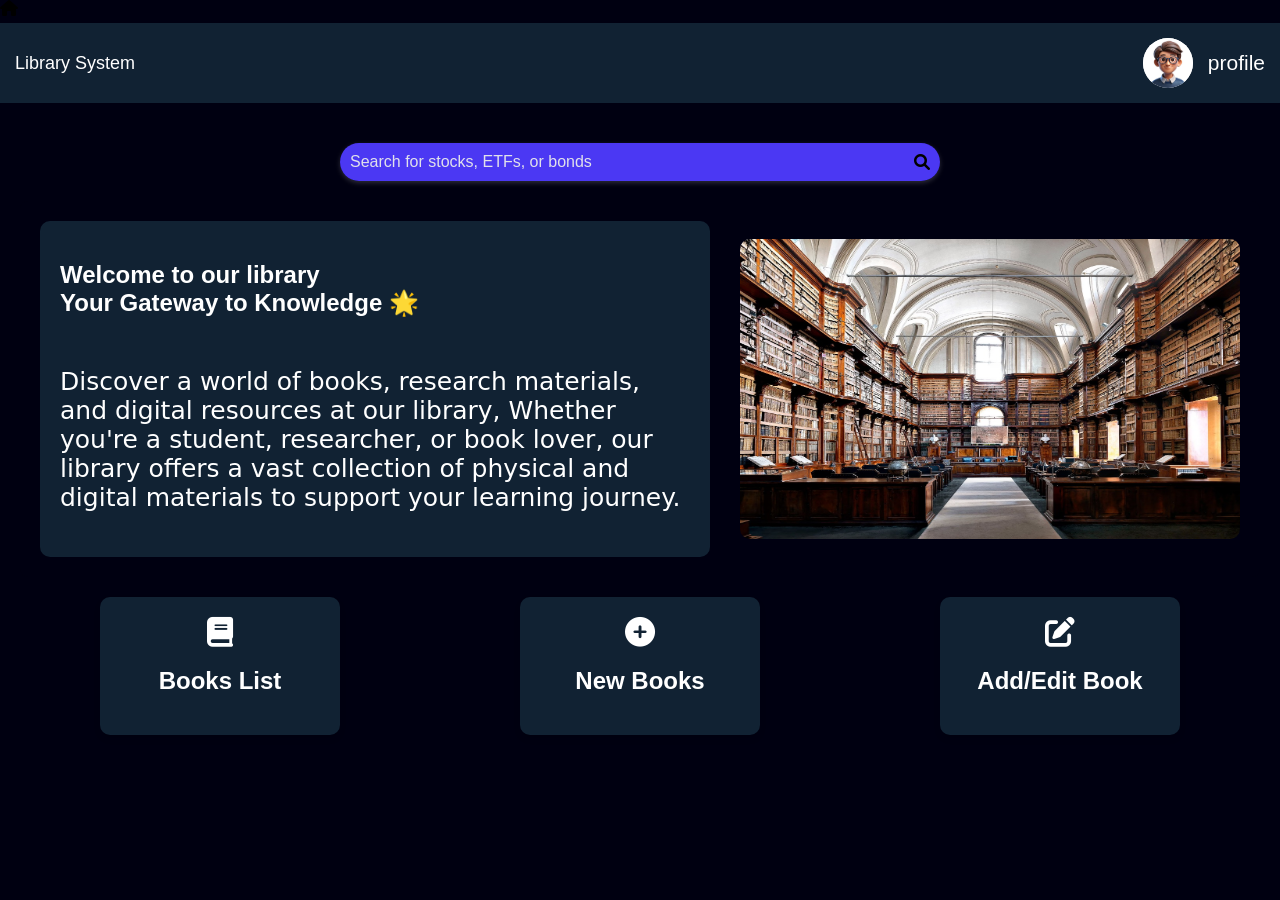
==== indexx.html @ 05999104 "Add files via upload" ====
<!DOCTYPE html>
<html lang="en">
  <link rel="stylesheet" href="testt.css">
<link rel="stylesheet" href="https://cdnjs.cloudflare.com/ajax/libs/font-awesome/6.0.0/css/all.min.css">
<i class="fas fa-home"></i> <!-- Home Icon -->

<head>
    <meta name="viewport" content="width=device-width, initial-scale=1.0">
    <meta charset="UTF-8">
    <meta name="viewport" content="width=device-width, initial-scale=1.0">
    <title>library Website</title>
</head>
<body>
    <nav class="navbar">
        <div class="logo">Library System</div>

        <div class="all">
        <div class="profile-icon">
            <a href="iindex.html">
                <img src="avatar.jpg" alt="User Avatar">
            </a>
        </div>
        <div>
          <a href="askar2.html">profile</a>
        </div>
      </div>

    </nav>    
    <main class="container">
        <div class="search-bar">
            <input type="text" placeholder="Search for stocks, ETFs, or bonds" >
            <i class="fas fa-search"></i>
        </div>
         



        <section class="Intro">
            <div class="Intro-text">
                <h1><span class="highlight">Welcome to our library</span> Your Gateway to Knowledge 🌟</h1>
                <p>Discover a world of books, research materials, and digital resources at our library, Whether you're a student, researcher, or book lover, our library offers a vast collection of physical and digital materials to support your learning journey.</p>
            </div>
            <div class ="Intro-Image">
                <img src="Image.jpg">
            </div>
        </section>
        
        <section class="dashboard">
            <a href="gabr.html" class="card card1">
                <i class="fas fa-book"></i>
                <h2>Books List</h2>
            </a>
            <a href="#" class="card card2">
                <i class="fas fa-plus-circle"></i>
                <h2>New Books</h2>
            </a>
            <a href="gabr2.html" class="card card3">
                <i class="fas fa-edit"></i>
                <h2>Add/Edit Book</h2>
            </a>
        </section>
    </main>
</body>
</html>
---- testt.css ----
body {
  font-family: Arial, sans-serif;
  margin: 0;
  padding: 0;
  background-color: #001;
}
.navbar {
  font-size: large;
  display: flex;
  justify-content: space-between;
  align-items: center;
  background: #123;
  padding: 15px;
  margin-top: 5px;
  color: white;
}
.profile-icon {
  width: 50px;
  height: 50px;
  border-radius: 50% 50%;
  background: #fff;
  margin-left: 10px;
  overflow: hidden;
}

.all{
  display: flex;
  align-items: center;
  gap:15px;
}
.all a{
  text-decoration: none;
  font-size: 21px;
  color:white;
}
.profile-icon img {
  width: 100%; 
  height: 100%;
  object-fit: cover; 
  cursor: pointer;
  transition: transform 0.3s ease;
}

.profile-icon:hover {
  transform: scale(1.07);
}

.search-bar {
  position: relative;
  display: flex;
  align-items: left;
  border-radius: 25px;
  box-shadow: 0 2px 5px rgba(226, 222, 222, 0.2);
  max-width: 600px;
  margin: 20px auto;
}
.search-bar i {
  position: absolute;
  right: 10px;
  top: 50%;
  transform: translateY(-50%);
  cursor: pointer;
}

.search-bar input:hover {
  transform: scale(1.05);
}

.search-bar input {
  flex: 1;
  color: #fff;
  background: rgb(75, 56, 243);
  border: none;
  outline: none;
  padding: 10px;
  font-size: 16px;
  max-width: 600px;
  border-radius: 25px;
  
}

.search-bar input::placeholder {
  color: rgb(225, 225, 235); 
}


.nav-links a {
  color: white;
  text-decoration: none;
}


.container {
  padding: 20px;
}

.Intro {
  display: flex;
  align-items: center;
  gap: 20px;
  flex-wrap: wrap;
  justify-content: space-between;
  background:#001;
  padding: 20px;
  border-radius: 8px;
  position: relative;
}
.Intro-Image {
  width: 500px;
  height: 300px;
  
  background: #001;
  margin-left: 10px;

  display: flex;
  justify-content: right; 
  align-items: center; 
  overflow: hidden;
}

.Intro-Image img {
  display: flex;
  width: 100%; 
  height: 100%;
  border-radius: 10px;
}

.Intro-text {
  background:#123;
  font-weight: normal;
  font-size: medium;
  color: white;
  border-radius: 10px;
  padding: 20px;
  flex: 1;
  height: auto;
}
.Intro-text p{
  margin-top: 50px;
  font-size: 25px;
  font-family: "Knewave", system-ui;
}

.Intro-text .highlight {
  display: flex;
  font-weight: bold;
  color: white;
  font-size: x-large;
}

.dashboard  {
  display: flex;
  gap: 20px;
  margin-top: 20px;
  background: #001;
  flex-wrap: wrap;
  justify-content: space-around;
}

.card {
  text-decoration: none;
  color: white;
  background: #123;
  padding: 20px;
  text-align: center;
  border-radius: 10px;
  box-shadow: 0px 4px 6px rgba(0, 0, 0, 0.1);
  transition: transform 0.3s ease;
  width: 200px;
}
.card:hover {
  transform: scale(1.05);
}
.card i {
  font-size: 30px;
  margin-bottom: 10px;
  display: block;
}
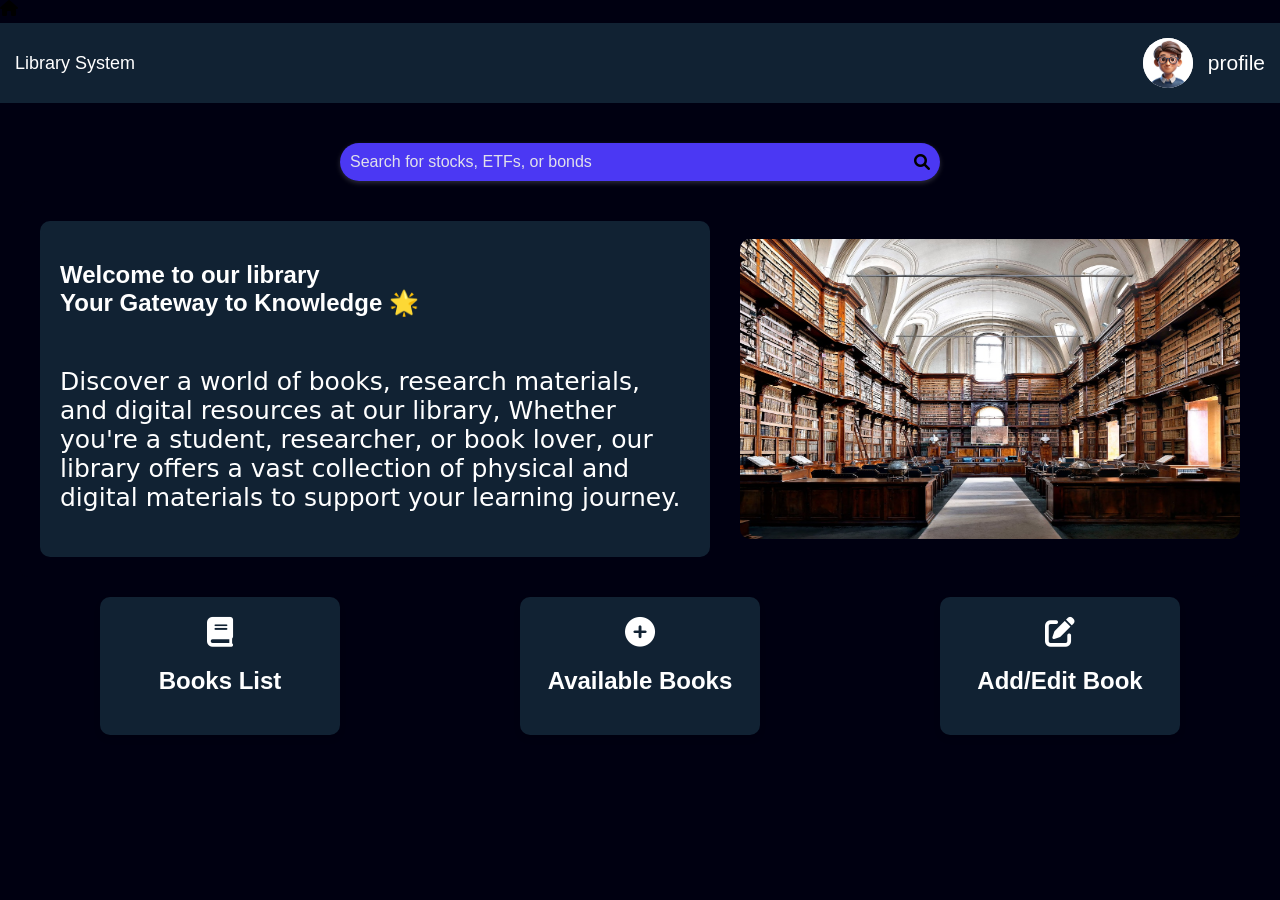
==== commit 3c3ddcf5: "Update indexx.html" ====
--- a/indexx.html
+++ b/indexx.html
@@ -16,12 +16,12 @@
 
         <div class="all">
         <div class="profile-icon">
-            <a href="iindex.html">
+            <a href="dash.html">
                 <img src="avatar.jpg" alt="User Avatar">
             </a>
         </div>
         <div>
-          <a href="askar2.html">profile</a>
+          <a href="userprofile.html">profile</a>
         </div>
       </div>
 
@@ -46,19 +46,19 @@
         </section>
         
         <section class="dashboard">
-            <a href="gabr.html" class="card card1">
+            <a href="book_list.html" class="card card1">
                 <i class="fas fa-book"></i>
                 <h2>Books List</h2>
             </a>
-            <a href="#" class="card card2">
+            <a href="bookauthors.html" class="card card2">
                 <i class="fas fa-plus-circle"></i>
-                <h2>New Books</h2>
+                <h2>Available Books</h2>
             </a>
-            <a href="gabr2.html" class="card card3">
+            <a href="book_form.html" class="card card3">
                 <i class="fas fa-edit"></i>
                 <h2>Add/Edit Book</h2>
             </a>
         </section>
     </main>
 </body>
-</html>+</html>
